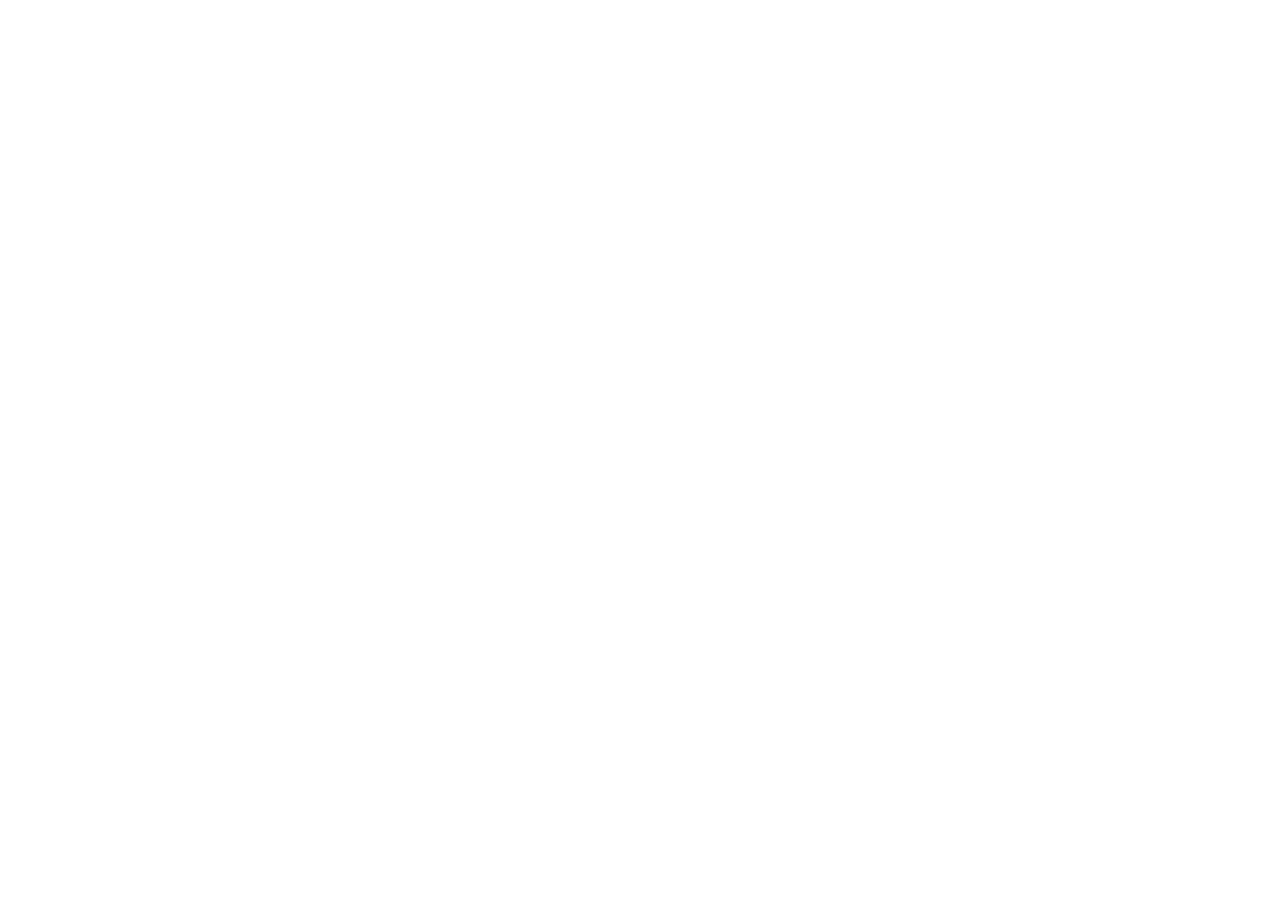
==== index.html @ bb334c32 "Setup" ====
<!DOCTYPE html>
<html lang="en">
<head>
    <meta charset="UTF-8">
    <meta name="viewport" content="width=device-width, initial-scale=1.0">
    <title>Document</title>
    <link rel="stylesheet" href="style.css">
</head>
<body>
    
</body>
</html>
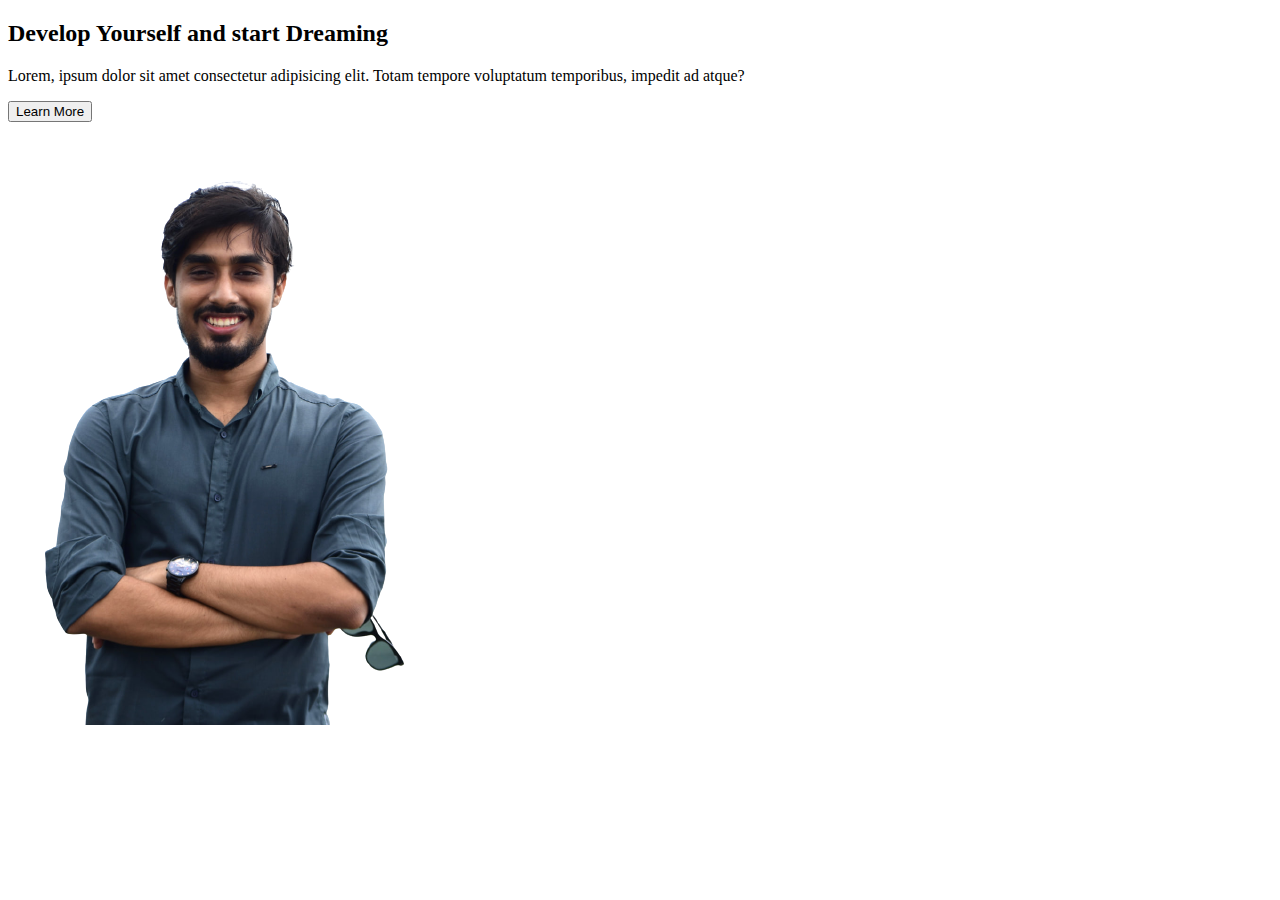
==== commit f9aeae6e: "header Section Html completed" ====
--- a/index.html
+++ b/index.html
@@ -7,6 +7,17 @@
     <link rel="stylesheet" href="style.css">
 </head>
 <body>
-    
+    <header>
+        <section class="main-part">
+            <div class="sub-section">
+                <h2>Develop Yourself and start Dreaming</h2>
+                <p>Lorem, ipsum dolor sit amet consectetur adipisicing elit. Totam tempore voluptatum temporibus, impedit ad atque?</p>
+                <button>Learn More</button>
+            </div>
+            <div class="sub-section">
+                <img src="images/myself.png" alt="">
+            </div>
+        </section>
+    </header>
 </body>
 </html>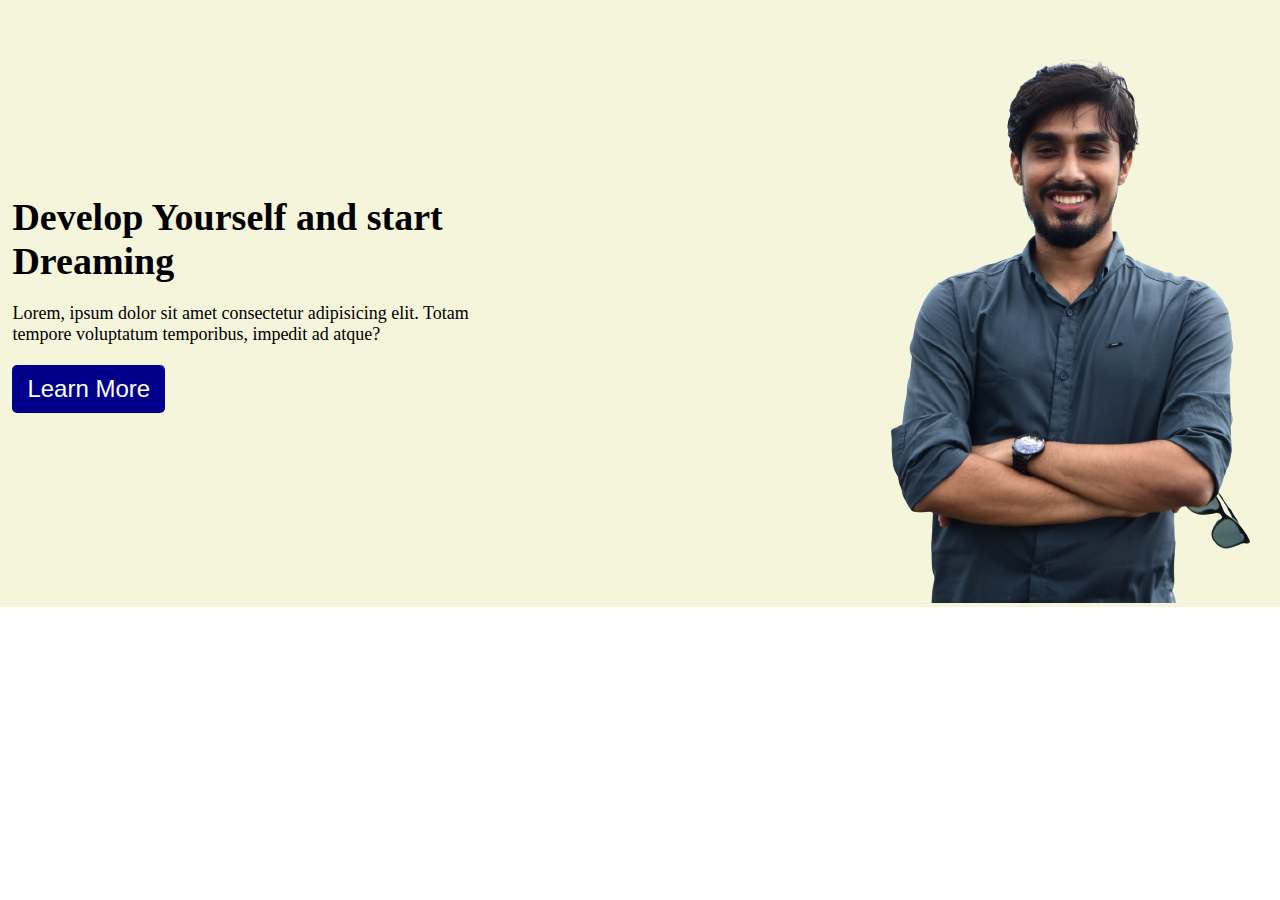
==== commit ac2d84f0: "Adding More Part" ====
--- a/index.html
+++ b/index.html
@@ -19,5 +19,9 @@
             </div>
         </section>
     </header>
+
+    <main>
+        <!-- Learn About pseudo Element and pseudo Class  -->
+    </main>
 </body>
 </html>--- a/style.css
+++ b/style.css
@@ -0,0 +1,33 @@
+* {
+    margin: 0;
+    padding: 0;
+}
+
+.main-part {
+    display: flex;
+    justify-content: space-evenly;
+    background-color: beige;
+    align-items: center;
+}
+
+.sub-section h2 {
+    font-size: 38px;
+    font-weight: 700;
+    margin-bottom: 20px;
+    width: 70%;
+}
+.sub-section p {
+    font-size: 18px;
+    font-weight: 500;
+    margin-bottom: 20px;
+    width: 60%;
+}
+
+.sub-section button {
+    padding: 10px 15px;
+    border: none;
+    background-color: darkblue;
+    color: white;
+    font-size: 24px;
+    border-radius: 5px;
+}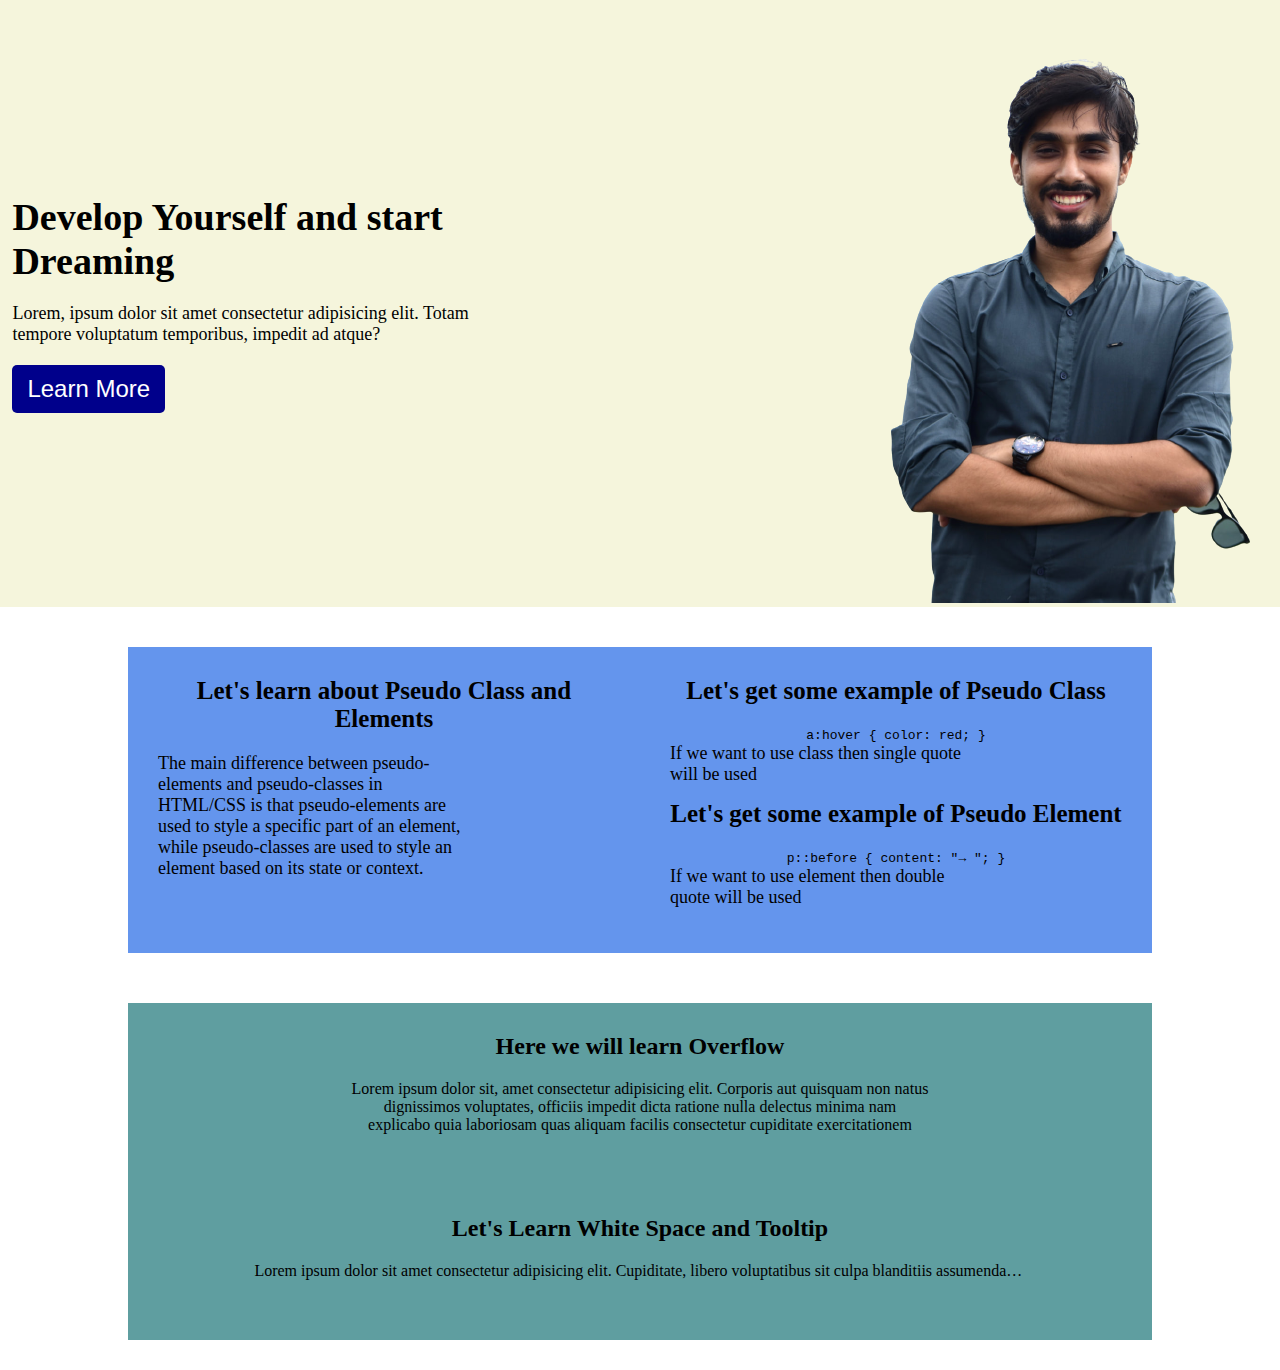
==== commit b2c01e7e: "New Learning tag" ====
--- a/index.html
+++ b/index.html
@@ -22,6 +22,43 @@
 
     <main>
         <!-- Learn About pseudo Element and pseudo Class  -->
+        <section class="first-section">
+
+            <div class="first-sub">
+                <h2>Let's learn about Pseudo Class and Elements</h2>
+                <p>The main difference between pseudo-elements and pseudo-classes in HTML/CSS is that pseudo-elements are used to style a specific part of an element, while pseudo-classes are used to style an element based on its state or context.</p>
+            </div>
+            <div class="first-sub">
+                <h2>Let's get some example of Pseudo Class</h2>
+                <code>
+                    a:hover {
+                        color: red;
+                      }
+                </code>
+                <p>If we want to use class then single quote will be used</p>
+
+                <h2>Let's get some example of Pseudo Element</h2>
+                <code>
+                    p::before {
+                        content: "→ ";
+                      }
+                </code>
+                <p>If we want to use element then double quote will be used</p>
+            </div>
+        </section>
+
+        <!-- Now using Tooltip and Overflow  -->
+
+        <section class="second">
+            <div class="first-part">
+                <h2>Here we will learn Overflow</h2>
+                <p>Lorem ipsum dolor sit, amet consectetur adipisicing elit. Corporis aut quisquam non natus dignissimos voluptates, officiis impedit dicta ratione nulla delectus minima nam explicabo quia laboriosam quas aliquam facilis consectetur cupiditate exercitationem deleniti! Sunt aliquid ratione, nisi itaque totam dolorum aperiam. Placeat odit saepe modi nobis beatae quo expedita facilis?Lorem ipsum dolor sit amet consectetur adipisicing elit. Cumque amet, neque velit sequi a accusantium cum quae! Veritatis id corrupti, ea expedita eveniet quis laboriosam itaque voluptatibus sunt? Minima odio rerum reiciendis repudiandae tenetur, earum maxime iste voluptatum similique nesciunt illo incidunt facere enim magni voluptates distinctio dolore sequi deserunt?Lorem ipsum dolor sit amet consectetur adipisicing elit. Doloribus consequatur quam, eligendi officia tempore aliquid praesentium perferendis placeat aperiam quos nobis ipsum laudantium eius delectus est odit nulla, veniam saepe ex eveniet! Accusantium nemo ipsa vitae obcaecati dolorem quidem, porro laudantium libero natus voluptas hic sed animi eaque molestiae consectetur, mollitia aut doloribus! Voluptatem blanditiis non optio, quis voluptate exercitationem fugit tempora? Voluptatum quae neque necessitatibus saepe fugiat iure repellendus voluptates deserunt itaque labore natus quis quidem perferendis illo ullam, nesciunt velit aliquam? Provident veniam inventore nihil numquam, eaque nam nemo neque, officiis et exercitationem tempora libero, a incidunt corrupti!</p>
+            </div>
+            <div class="second-part">
+                <h2>Let's Learn White Space and Tooltip</h2>
+                <p title="voluptatibus sit culpa blanditiis assumenda debitis sequi facilis voluptate aspernatur ut officiis sapiente reprehenderit dolorum explicabo temporibus, exercitationem voluptatem velit perspiciatis eius adipisci harum impedit. Culpa quaerat laboriosam dignissimos veniam ducimus, deleniti recusandae, in aliquid iste, corrupti similique rerum voluptas.">Lorem ipsum dolor sit amet consectetur adipisicing elit. Cupiditate, libero voluptatibus sit culpa blanditiis assumenda debitis sequi facilis voluptate aspernatur ut officiis sapiente reprehenderit dolorum explicabo temporibus, exercitationem voluptatem velit perspiciatis eius adipisci harum impedit. Culpa quaerat laboriosam dignissimos veniam ducimus, deleniti recusandae, in aliquid iste, corrupti similique rerum voluptas.</p>
+            </div>
+        </section>
     </main>
 </body>
 </html>--- a/style.css
+++ b/style.css
@@ -30,4 +30,72 @@
     color: white;
     font-size: 24px;
     border-radius: 5px;
+}
+
+.first-section {
+    text-align: center;
+    margin-top: 40px;
+    background-color:cornflowerblue;
+    width: 80%;
+    margin-left: 10%;
+    display: flex;
+    justify-content: space-between;
+}
+
+.first-sub {
+    padding: 30px;
+    width: 50%;
+}
+
+.first-sub h2 {
+    font-size: 25px;
+    font-weight: 600;
+    margin-bottom: 20px;
+}
+
+.first-sub p {
+    text-align: left;
+    margin-bottom: 15px;
+    width: 70%;
+    font-size: 18px;
+
+}
+
+.second {
+    margin-top: 50px;
+    width: 80%;
+    margin-left: 10%;
+    text-align: center;
+    background-color: cadetblue;
+    margin-bottom: 30px;
+    
+}
+.first-part {
+   padding: 30px;
+}
+.second h2 {
+    margin-bottom: 20px;
+}
+
+.first-part p {
+    height: 55px;
+    width: 60%;
+    margin-left: 20%;
+    overflow: scroll;
+    overflow-x: hidden;
+    margin-bottom: 20px;
+}
+
+.second-part {
+    padding: 30px;
+}
+
+.second-part p {
+    margin-bottom: 30px;
+    width: 80%;
+    margin-left: 10%;
+    white-space: nowrap;
+    overflow: hidden;
+    text-overflow: ellipsis;
+    
 }